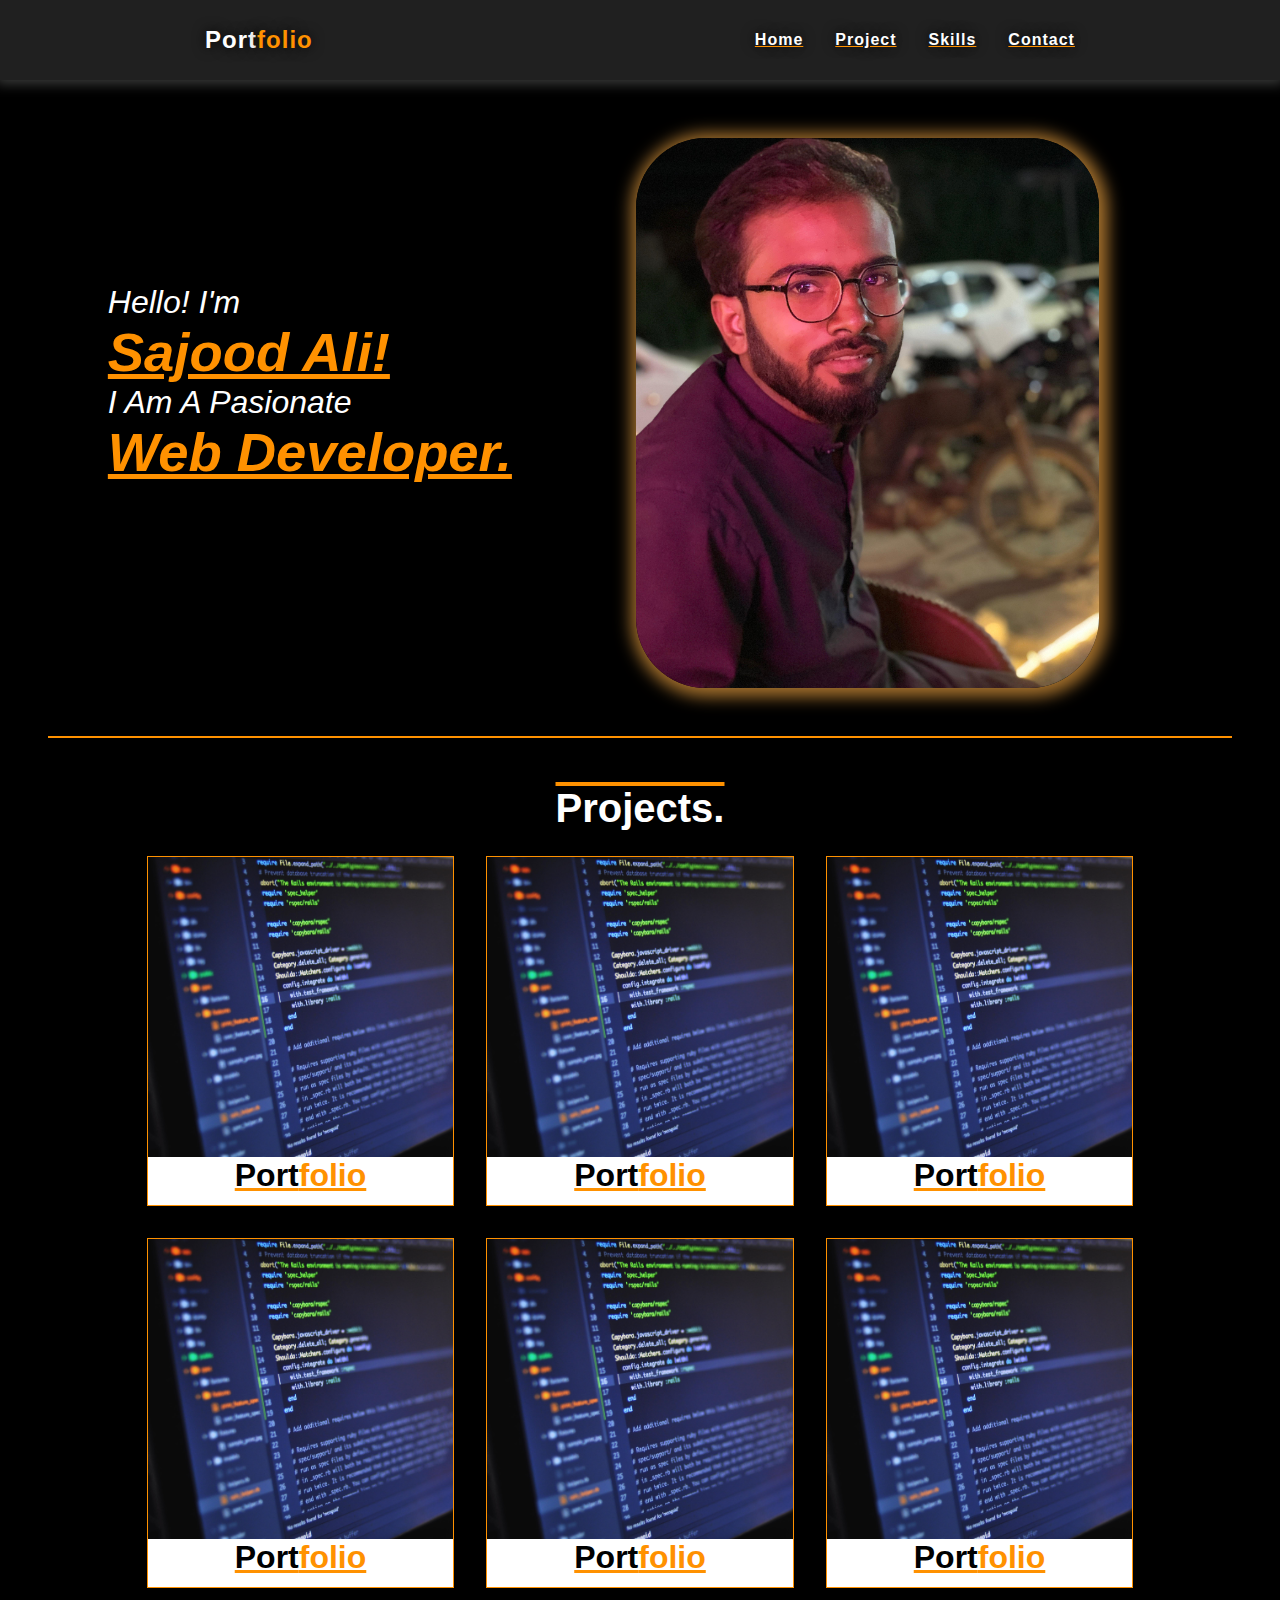
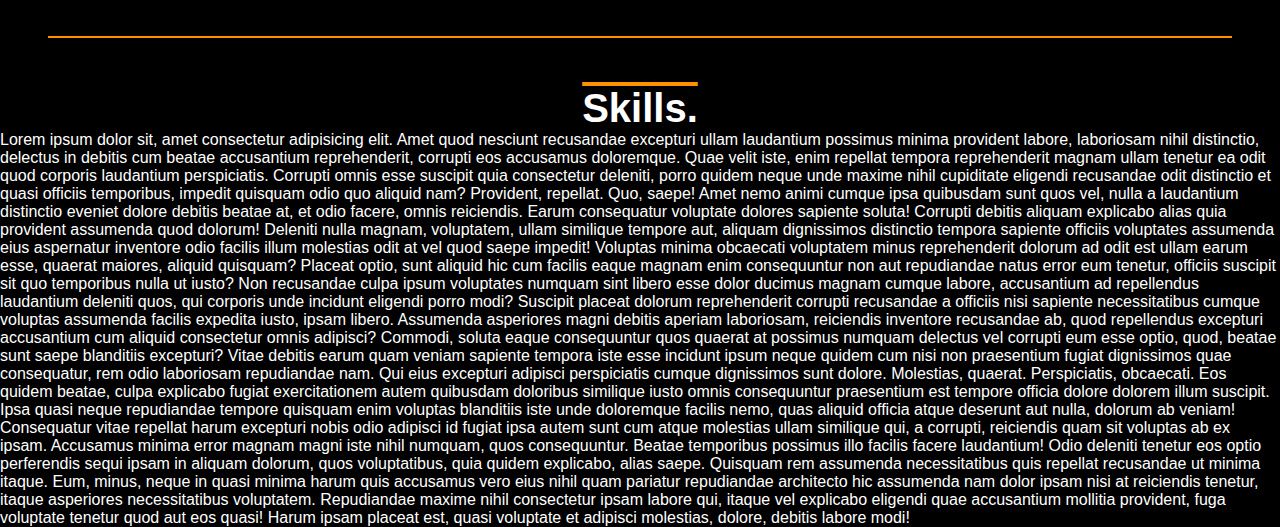
==== index.html @ 61f5cbaa "Visit" ====
<!DOCTYPE html>
<html lang="en">

<head>
    <meta charset="UTF-8">
    <meta http-equiv="X-UA-Compatible" content="IE=edge">
    <meta name="viewport" content="width=device-width, initial-scale=1.0">
    <title>Portfplio</title>
    <link rel="stylesheet" href="style.css">
</head>

<body>
    <!-- navigation bar -->
    <nav>
        <div class="top_bar">
            <div class="logo">
                <p>Port<span>folio</span></p>
            </div>
            <div class="option">
                <ul>
                    <a href="#">home</a>
                    <a href="#">project</a>
                    <a href="#">skills</a>
                    <a href="#">contact</a>
                </ul>
            </div>
        </div>
    </nav>
    <!-- main section -->
    <div class="main">
        <div class="right">

            <div class="hello">hello! i'm</div>
            <h1 id="web">sajood ali!</h1>
            <div class="hello">i am a pasionate</div>
            <h1 id="web">web developer.</h1>
        </div>
        <div class="left"></div>
    </div>
    <div class="line"></div>

    <!-- project section -->

    <h1 id="pro_head">projects.</h1>


    <div class="project">
        <div class="box">
            <div class="box-img" style="background-image: url('pro.jpg');"></div>
            <h1>port<span>folio</span></h1>
            <div class="add">
                <h1>port<span>folio</span></h1><br><br>
                <h3><a href="#">vist site.</a></h3>
            </div>
        </div>
        <div class="box">
            <div class="box-img" style="background-image: url('pro.jpg');"></div>
            <h1>port<span>folio</span></h1>
            <div class="add">
                <h1>port<span>folio</span></h1><br><br>
                <h3><a href="#">vist site.</a></h3>
            </div>
        </div>
        <div class="box">
            <div class="box-img" style="background-image: url('pro.jpg');"></div>
            <h1>port<span>folio</span></h1>
            <div class="add">
                <h1>port<span>folio</span></h1><br><br>
                <h3><a href="#">vist site.</a></h3>
            </div>
        </div>
        <div class="box">
            <div class="box-img" style="background-image: url('pro.jpg');"></div>
            <h1>port<span>folio</span></h1>
            <div class="add">
                <h1>port<span>folio</span></h1><br><br>
                <h3><a href="#">vist site.</a></h3>
            </div>
        </div>
        <div class="box">
            <div class="box-img" style="background-image: url('pro.jpg');"></div>
            <h1>port<span>folio</span></h1>
            <div class="add">
                <h1>port<span>folio</span></h1><br><br>
                <h3><a href="#">vist site.</a></h3>
            </div>
        </div>
        <div class="box">
            <div class="box-img" style="background-image: url('pro.jpg');"></div>
            <h1>port<span>folio</span></h1>
            <div class="add">
                <h1>port<span>folio</span></h1><br><br>
                <h3><a href="#">vist site.</a></h3>
            </div>
        </div>

    </div>
    <div class="line"></div>

    <!-- skills  section -->

    <h1 id="pro_head">skills.</h1>


    <p>Lorem ipsum dolor sit, amet consectetur adipisicing elit. Amet quod nesciunt recusandae excepturi ullam
        laudantium
        possimus minima provident labore, laboriosam nihil distinctio, delectus in debitis cum beatae accusantium
        reprehenderit, corrupti eos accusamus doloremque. Quae velit iste, enim repellat tempora reprehenderit magnam
        ullam
        tenetur ea odit quod corporis laudantium perspiciatis. Corrupti omnis esse suscipit quia consectetur deleniti,
        porro
        quidem neque unde maxime nihil cupiditate eligendi recusandae odit distinctio et quasi officiis temporibus,
        impedit
        quisquam odio quo aliquid nam? Provident, repellat. Quo, saepe! Amet nemo animi cumque ipsa quibusdam sunt quos
        vel,
        nulla a laudantium distinctio eveniet dolore debitis beatae at, et odio facere, omnis reiciendis. Earum
        consequatur
        voluptate dolores sapiente soluta! Corrupti debitis aliquam explicabo alias quia provident assumenda quod
        dolorum!
        Deleniti nulla magnam, voluptatem, ullam similique tempore aut, aliquam dignissimos distinctio tempora sapiente
        officiis voluptates assumenda eius aspernatur inventore odio facilis illum molestias odit at vel quod saepe
        impedit!
        Voluptas minima obcaecati voluptatem minus reprehenderit dolorum ad odit est ullam earum esse, quaerat maiores,
        aliquid quisquam? Placeat optio, sunt aliquid hic cum facilis eaque magnam enim consequuntur non aut repudiandae
        natus error eum tenetur, officiis suscipit sit quo temporibus nulla ut iusto? Non recusandae culpa ipsum
        voluptates
        numquam sint libero esse dolor ducimus magnam cumque labore, accusantium ad repellendus laudantium deleniti
        quos,
        qui corporis unde incidunt eligendi porro modi? Suscipit placeat dolorum reprehenderit corrupti recusandae a
        officiis nisi sapiente necessitatibus cumque voluptas assumenda facilis expedita iusto, ipsam libero. Assumenda
        asperiores magni debitis aperiam laboriosam, reiciendis inventore recusandae ab, quod repellendus excepturi
        accusantium cum aliquid consectetur omnis adipisci? Commodi, soluta eaque consequuntur quos quaerat at possimus
        numquam delectus vel corrupti eum esse optio, quod, beatae sunt saepe blanditiis excepturi? Vitae debitis earum
        quam
        veniam sapiente tempora iste esse incidunt ipsum neque quidem cum nisi non praesentium fugiat dignissimos quae
        consequatur, rem odio laboriosam repudiandae nam. Qui eius excepturi adipisci perspiciatis cumque dignissimos
        sunt
        dolore. Molestias, quaerat. Perspiciatis, obcaecati. Eos quidem beatae, culpa explicabo fugiat exercitationem
        autem
        quibusdam doloribus similique iusto omnis consequuntur praesentium est tempore officia dolore dolorem illum
        suscipit. Ipsa quasi neque repudiandae tempore quisquam enim voluptas blanditiis iste unde doloremque facilis
        nemo,
        quas aliquid officia atque deserunt aut nulla, dolorum ab veniam! Consequatur vitae repellat harum excepturi
        nobis
        odio adipisci id fugiat ipsa autem sunt cum atque molestias ullam similique qui, a corrupti, reiciendis quam sit
        voluptas ab ex ipsam. Accusamus minima error magnam magni iste nihil numquam, quos consequuntur. Beatae
        temporibus
        possimus illo facilis facere laudantium! Odio deleniti tenetur eos optio perferendis sequi ipsam in aliquam
        dolorum,
        quos voluptatibus, quia quidem explicabo, alias saepe. Quisquam rem assumenda necessitatibus quis repellat
        recusandae ut minima itaque. Eum, minus, neque in quasi minima harum quis accusamus vero eius nihil quam
        pariatur
        repudiandae architecto hic assumenda nam dolor ipsam nisi at reiciendis tenetur, itaque asperiores
        necessitatibus
        voluptatem. Repudiandae maxime nihil consectetur ipsam labore qui, itaque vel explicabo eligendi quae
        accusantium
        mollitia provident, fuga voluptate tenetur quod aut eos quasi! Harum ipsam placeat est, quasi voluptate et
        adipisci
        molestias, dolore, debitis labore modi!

    </p>
</body>

</html>
---- style.css ----
* {
    padding: 0;
    margin: 0;
    box-sizing: border-box;
    font-family: 'Segoe UI', Tahoma, Geneva, Verdana, sans-serif;

}

body {
    background-color: rgb(0, 0, 0);
    color: #ffffff;
}

.top_bar {
    height: 80px;
    width: 100%;
    background-color: #202020;
    color: #ffffff;
    display: flex;
    justify-content: space-around;
    align-items: center;
    text-shadow: 0px 0px 13px #000000;
    box-shadow: 0px 0px 12px 4px #3a3b3a;
}

.logo {
    font-size: 1.5rem;
    font-weight: 700;
    letter-spacing: 1px;
    cursor: pointer;
}

span {
    color: #ff9100;
}

.option ul {
    display: flex;
}

ul a {
    margin-left: 2rem;
    text-transform: capitalize;
    color: #ffffff;
    text-decoration: underline #ff9100;
    letter-spacing: 1px;

    font-weight: 600;

}

ul a:hover {
    color: #ff9100;
    transform: scale(.8);
    transition: .4s;
    text-decoration: overline #ffffff;
}

/* hero sectoin  */

.main {
    display: flex;
    justify-content: space-around;
    padding-right: 123px;
}

.main div {
    width: 40%;
}

.right {
    align-content: center;
    padding: 0px 0px 0px 50px;
    color: white;
    font-size: 1.7rem;
    font-style: italic;
    text-transform: capitalize;
}

.hello {
    display: inline;
    font-size: 2rem;
}

.right p:hover {
    cursor: pointer;
}

#web {
    color: #ff9100;
    text-decoration: underline;
}

#web:hover {
    cursor: pointer;
    transform: scale(.7);
    transition: .3s;
    text-decoration: overline #ff9100;
    color: #c9c9c9;
}

.left {
    margin-top: 5%;
    border-radius: 70PX;
    background-image: url(img.jpg.jpeg);
    background-size: cover;
    background-repeat: no-repeat;
    object-fit: cover;
    height: 550px;
    box-shadow: 2px 2px 16px 7px #ffae45a2;
    cursor: pointer;
}

.line {
    background-color: #ff9100;
    height: 2px;
    margin: 3rem;
    padding: 0px 15px;
}

/* project section  */

#pro_head {
    text-align: center;
    text-decoration: overline #ff9100;
    text-transform: capitalize;
    font-size: 2.5rem;

}

.project {
    display: flex;
    flex-wrap: wrap;
    justify-content: center;
    margin: 25px;
    gap: 2rem;
}

.box {
    height: 350px;
    width: 25%;
    color: #000000;
    background-color: #ffffff;
    border: 1px solid #ff9100;
    position: relative;
}

.box-img {
    height: 300px;
    width: 100%;
    background-size: cover;
    object-fit: cover;
    background-repeat: no-repeat;
}

.box h1 {
    text-transform: capitalize;
    text-align: center;
    text-decoration: underline #ff9100;
}

.add {
    height: 200px;
    width: 100%;
    color: #fff;
    background-color: rgba(82, 82, 82, 0.7);
    position: absolute;
    left: 0px;
    bottom: -80px;
    opacity: 0;
    transition: .4s;
}

.box:hover .add {
    bottom: 0px;
    opacity: 1;
    cursor: pointer;
}

.add a {
    text-align: center;
    text-decoration: underline;
    color: #ff9100ff;
    text-transform: capitalize;
    padding-left: 6.5rem;
}

.add h1 {
    text-transform: capitalize;
    text-align: center;
    text-decoration: overline #ff9100;
}
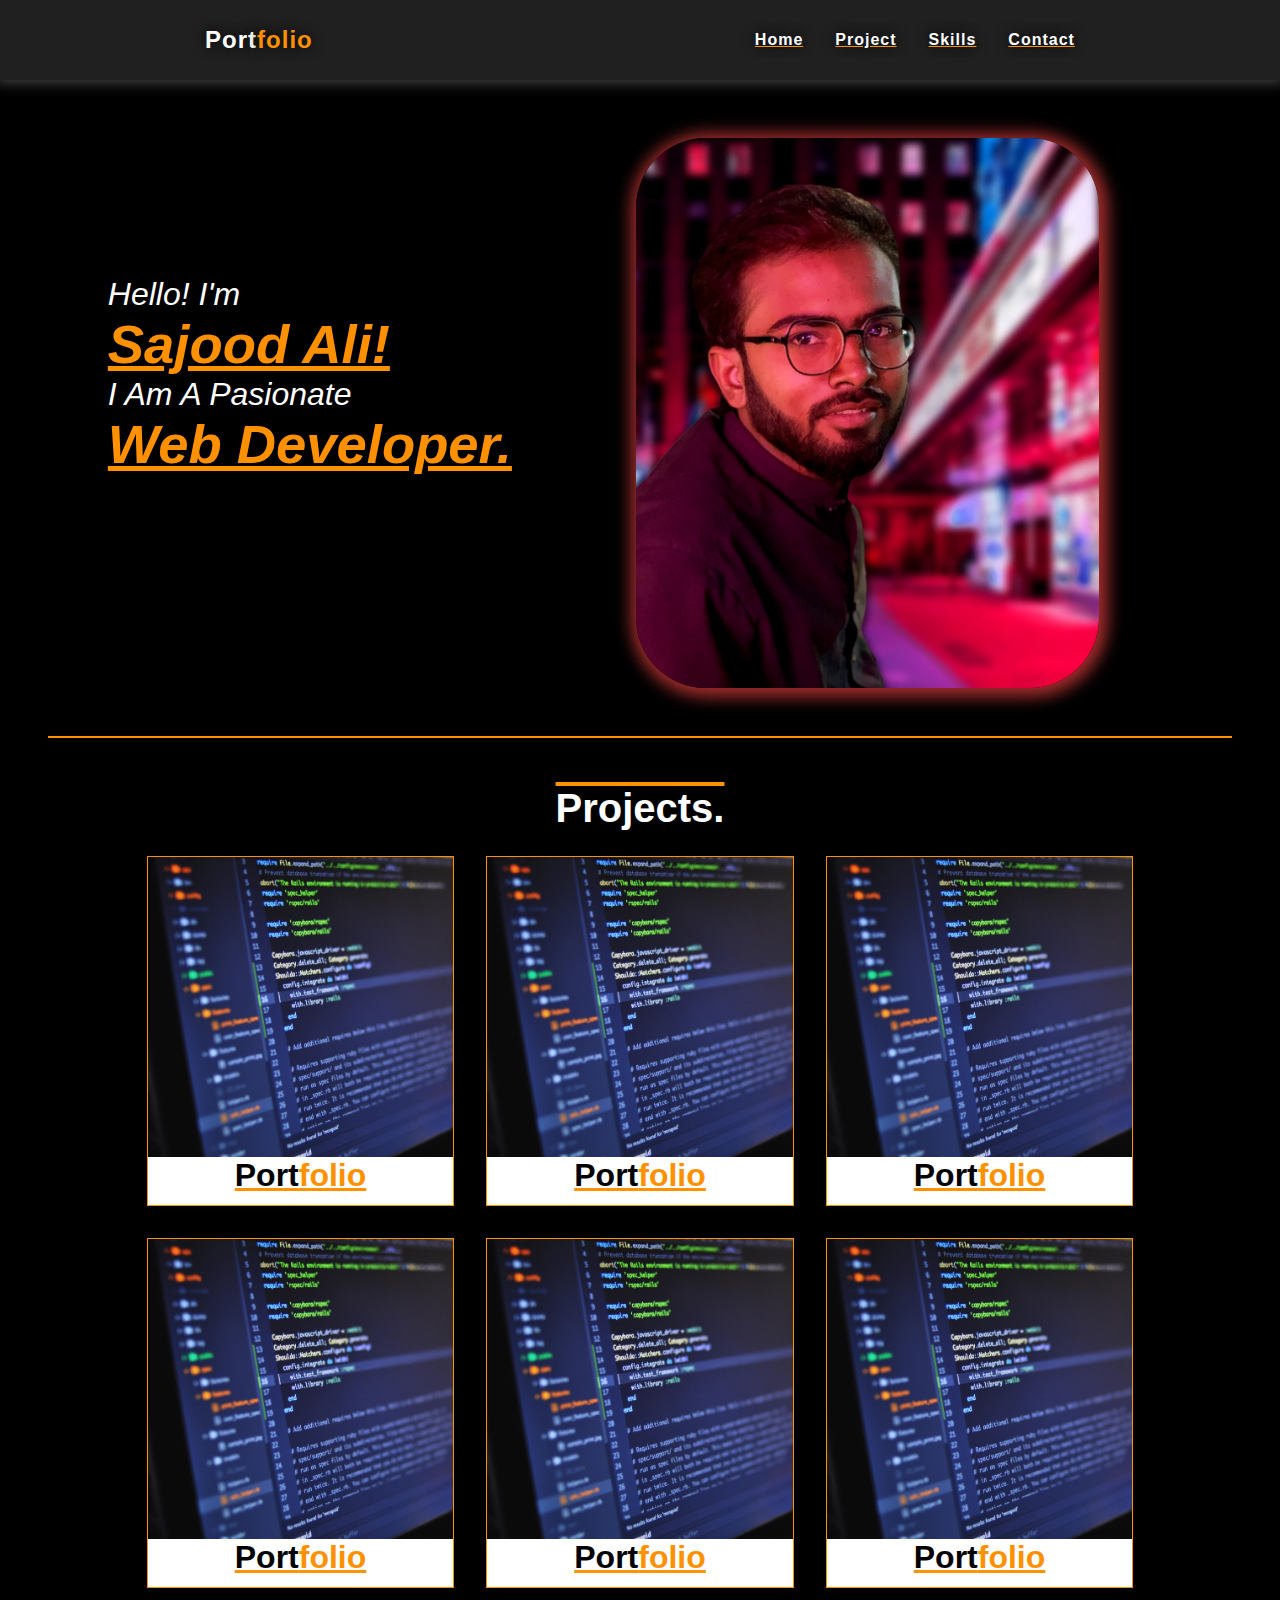
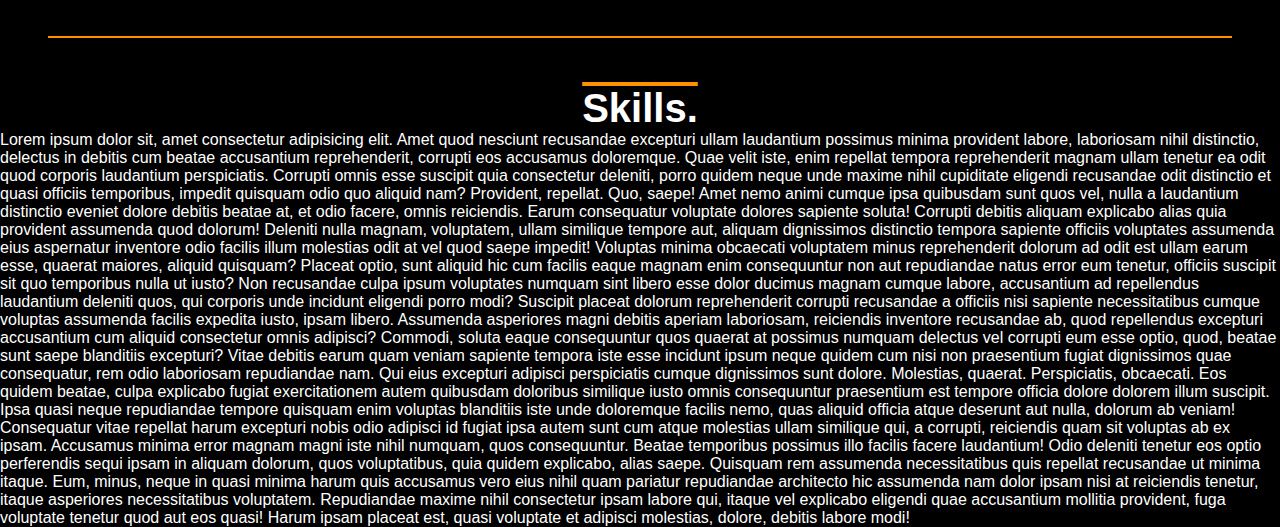
==== commit eb4ed8f9: "second commit" ====
--- a/index.html
+++ b/index.html
@@ -7,6 +7,9 @@
     <meta name="viewport" content="width=device-width, initial-scale=1.0">
     <title>Portfplio</title>
     <link rel="stylesheet" href="style.css">
+    <link rel="stylesheet" href="https://cdnjs.cloudflare.com/ajax/libs/font-awesome/6.5.2/css/all.min.css"
+        integrity="sha512-SnH5WK+bZxgPHs44uWIX+LLJAJ9/2PkPKZ5QiAj6Ta86w+fsb2TkcmfRyVX3pBnMFcV7oQPJkl9QevSCWr3W6A=="
+        crossorigin="anonymous" referrerpolicy="no-referrer" />
 </head>
 
 <body>
@@ -34,6 +37,11 @@
             <h1 id="web">sajood ali!</h1>
             <div class="hello">i am a pasionate</div>
             <h1 id="web">web developer.</h1>
+            <div class="icon">
+                <p><i class="fa-brands fa-square-github"></i></p>
+                <p><i class="fa-brands fa-square-facebook"></i></p>
+                <p><i class="fa-brands fa-linkedin"></i></p>
+            </div>
         </div>
         <div class="left"></div>
     </div>
--- a/style.css
+++ b/style.css
@@ -76,6 +76,21 @@
     font-style: italic;
     text-transform: capitalize;
 }
+.icon{
+    display: flex;
+    justify-content: center;
+    gap: 1.7rem;
+    margin-top: 1rem;
+}
+.icon i{
+    color: #fff;
+    text-decoration: underline #ff9100;
+    }
+.icon i:hover{
+    transition: .3s;
+    transform: scale(1.2);
+    text-decoration: overline #ff9100;
+}
 
 .hello {
     display: inline;
@@ -102,12 +117,12 @@
 .left {
     margin-top: 5%;
     border-radius: 70PX;
-    background-image: url(img.jpg.jpeg);
+    background-image: url(sajood2.jpg);
     background-size: cover;
     background-repeat: no-repeat;
     object-fit: cover;
     height: 550px;
-    box-shadow: 2px 2px 16px 7px #ffae45a2;
+    box-shadow: 2px 2px 16px 7px #ff4545a2;
     cursor: pointer;
 }
 
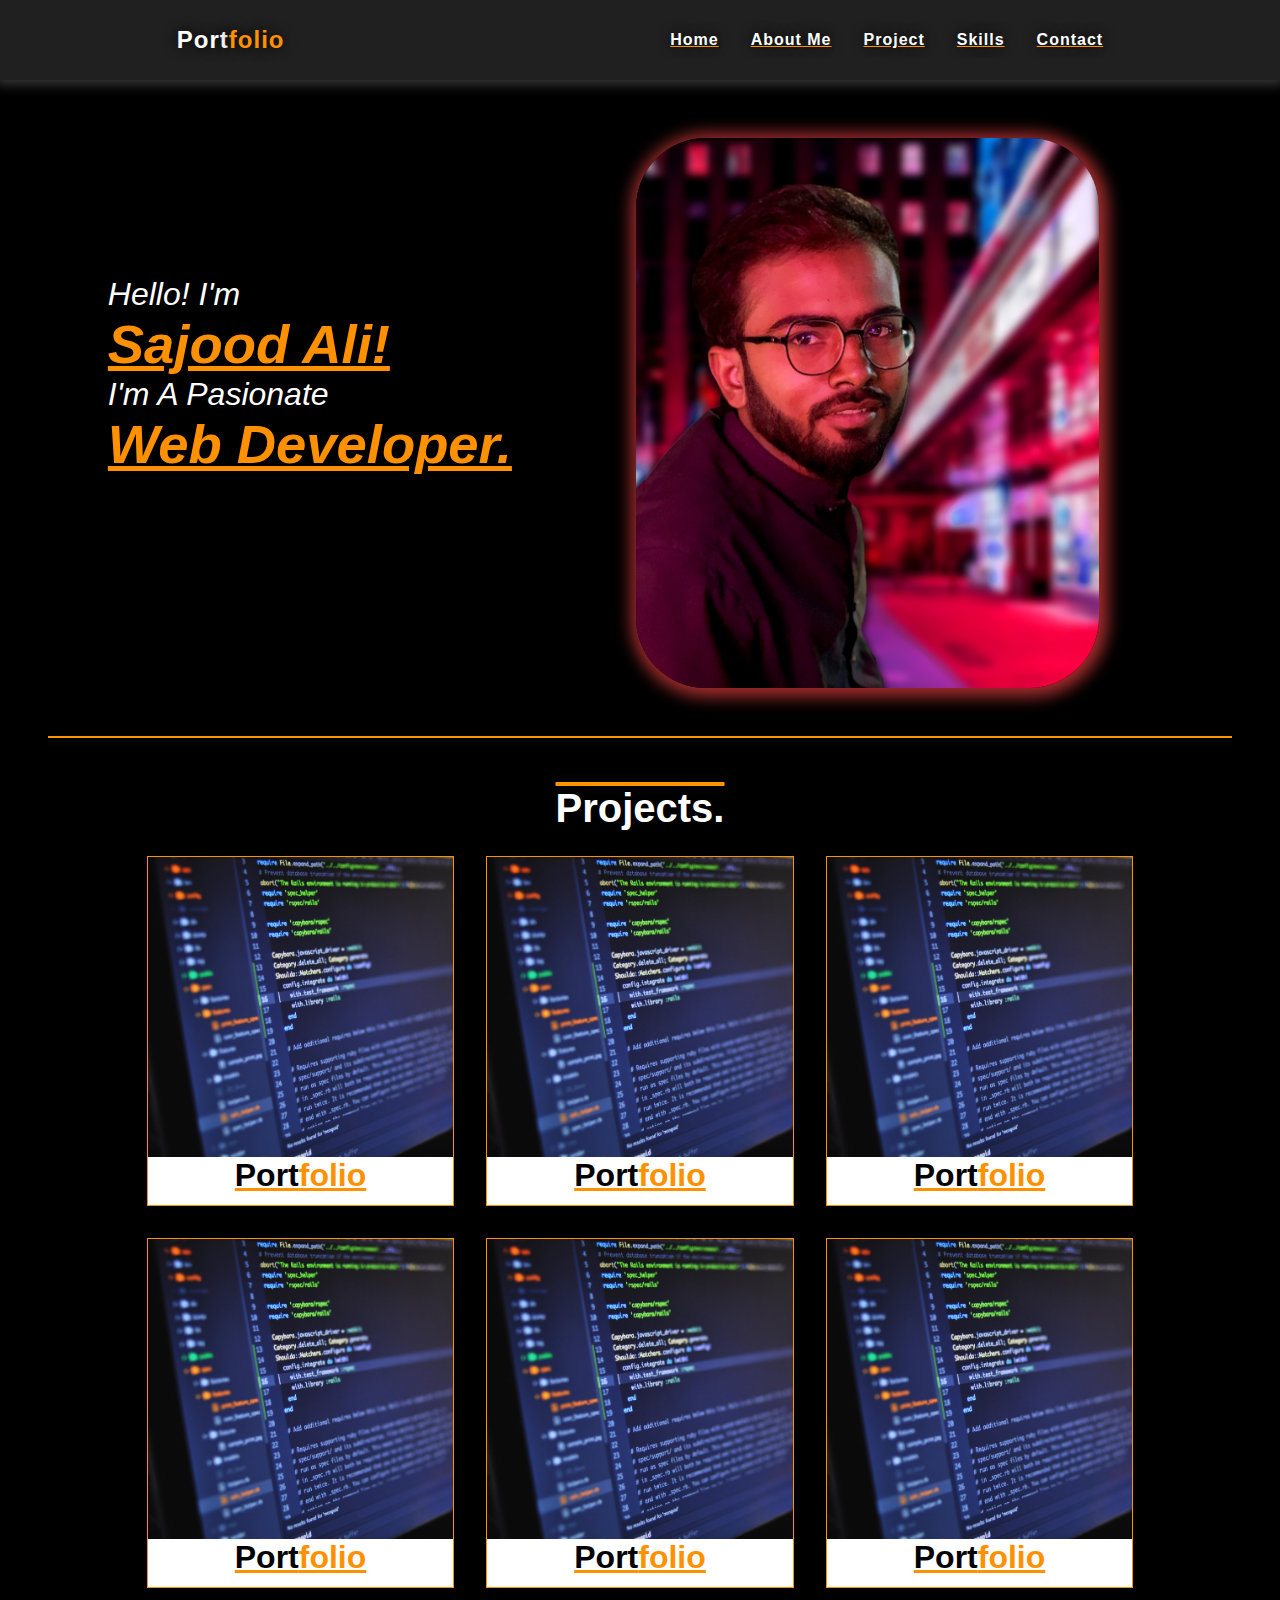
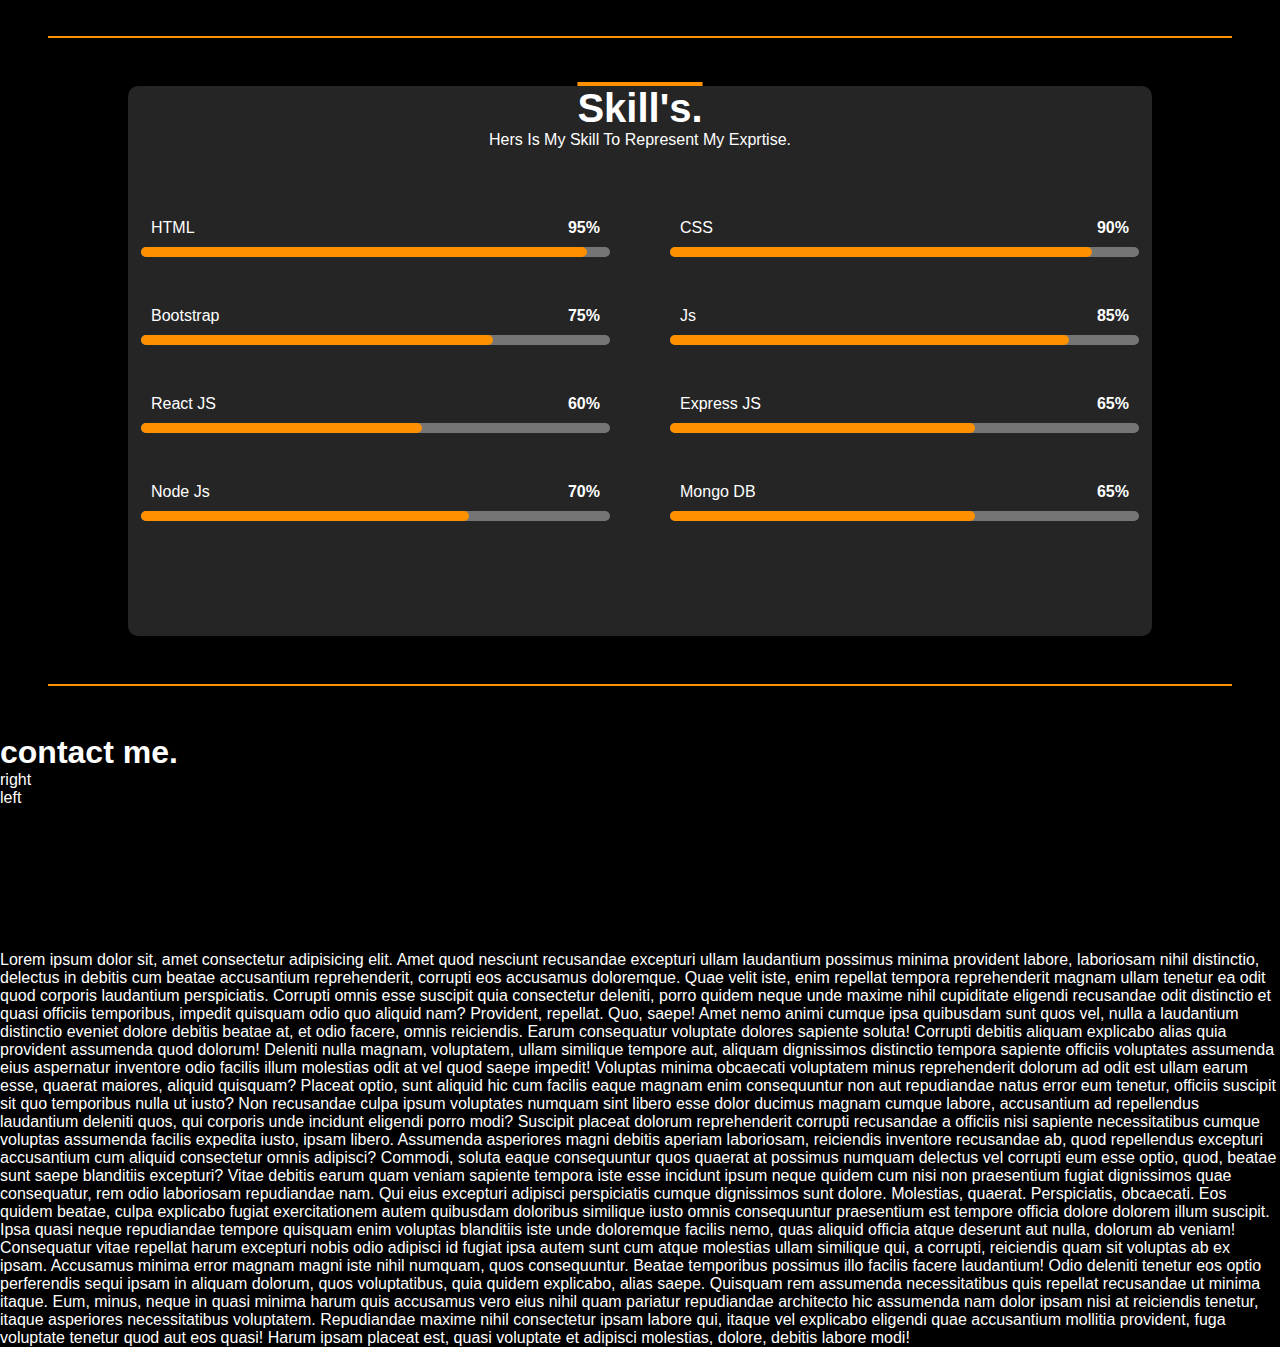
==== commit 2145c11c: "third commit" ====
--- a/index.html
+++ b/index.html
@@ -1,49 +1,52 @@
 <!DOCTYPE html>
 <html lang="en">
-
-<head>
-    <meta charset="UTF-8">
-    <meta http-equiv="X-UA-Compatible" content="IE=edge">
-    <meta name="viewport" content="width=device-width, initial-scale=1.0">
-    <title>Portfplio</title>
-    <link rel="stylesheet" href="style.css">
-    <link rel="stylesheet" href="https://cdnjs.cloudflare.com/ajax/libs/font-awesome/6.5.2/css/all.min.css"
-        integrity="sha512-SnH5WK+bZxgPHs44uWIX+LLJAJ9/2PkPKZ5QiAj6Ta86w+fsb2TkcmfRyVX3pBnMFcV7oQPJkl9QevSCWr3W6A=="
-        crossorigin="anonymous" referrerpolicy="no-referrer" />
-</head>
-
-<body>
+  <head>
+    <meta charset="UTF-8" />
+    <meta http-equiv="X-UA-Compatible" content="IE=edge" />
+    <meta name="viewport" content="width=device-width, initial-scale=1.0" />
+    <title>Curriculum-vitae</title>
+    <link rel="stylesheet" href="style.css" />
+    <link
+      rel="stylesheet"
+      href="https://cdnjs.cloudflare.com/ajax/libs/font-awesome/6.5.2/css/all.min.css"
+      integrity="sha512-SnH5WK+bZxgPHs44uWIX+LLJAJ9/2PkPKZ5QiAj6Ta86w+fsb2TkcmfRyVX3pBnMFcV7oQPJkl9QevSCWr3W6A=="
+      crossorigin="anonymous"
+      referrerpolicy="no-referrer"
+    />
+  </head>
+
+  <body>
     <!-- navigation bar -->
     <nav>
-        <div class="top_bar">
-            <div class="logo">
-                <p>Port<span>folio</span></p>
-            </div>
-            <div class="option">
-                <ul>
-                    <a href="#">home</a>
-                    <a href="#">project</a>
-                    <a href="#">skills</a>
-                    <a href="#">contact</a>
-                </ul>
-            </div>
-        </div>
+      <div class="top_bar">
+        <div class="logo">
+          <p>Port<span>folio</span></p>
+        </div>
+        <div class="option">
+          <ul>
+            <a href="#">home</a>
+            <a href="#">about me</a>
+            <a href="#">project</a>
+            <a href="#">skills</a>
+            <a href="#">contact</a>
+          </ul>
+        </div>
+      </div>
     </nav>
     <!-- main section -->
     <div class="main">
-        <div class="right">
-
-            <div class="hello">hello! i'm</div>
-            <h1 id="web">sajood ali!</h1>
-            <div class="hello">i am a pasionate</div>
-            <h1 id="web">web developer.</h1>
-            <div class="icon">
-                <p><i class="fa-brands fa-square-github"></i></p>
-                <p><i class="fa-brands fa-square-facebook"></i></p>
-                <p><i class="fa-brands fa-linkedin"></i></p>
-            </div>
-        </div>
-        <div class="left"></div>
+      <div class="right">
+        <div class="hello">hello! i'm</div>
+        <h1 id="web">sajood ali!</h1>
+        <div class="hello">i'm a pasionate</div>
+        <h1 id="web">web developer.</h1>
+        <div class="icon">
+          <p><i class="fa-brands fa-square-github"></i></p>
+          <p><i class="fa-brands fa-square-facebook"></i></p>
+          <p><i class="fa-brands fa-linkedin"></i></p>
+        </div>
+      </div>
+      <div class="left"></div>
     </div>
     <div class="line"></div>
 
@@ -51,122 +54,219 @@
 
     <h1 id="pro_head">projects.</h1>
 
-
     <div class="project">
-        <div class="box">
-            <div class="box-img" style="background-image: url('pro.jpg');"></div>
-            <h1>port<span>folio</span></h1>
-            <div class="add">
-                <h1>port<span>folio</span></h1><br><br>
-                <h3><a href="#">vist site.</a></h3>
-            </div>
-        </div>
-        <div class="box">
-            <div class="box-img" style="background-image: url('pro.jpg');"></div>
-            <h1>port<span>folio</span></h1>
-            <div class="add">
-                <h1>port<span>folio</span></h1><br><br>
-                <h3><a href="#">vist site.</a></h3>
-            </div>
-        </div>
-        <div class="box">
-            <div class="box-img" style="background-image: url('pro.jpg');"></div>
-            <h1>port<span>folio</span></h1>
-            <div class="add">
-                <h1>port<span>folio</span></h1><br><br>
-                <h3><a href="#">vist site.</a></h3>
-            </div>
-        </div>
-        <div class="box">
-            <div class="box-img" style="background-image: url('pro.jpg');"></div>
-            <h1>port<span>folio</span></h1>
-            <div class="add">
-                <h1>port<span>folio</span></h1><br><br>
-                <h3><a href="#">vist site.</a></h3>
-            </div>
-        </div>
-        <div class="box">
-            <div class="box-img" style="background-image: url('pro.jpg');"></div>
-            <h1>port<span>folio</span></h1>
-            <div class="add">
-                <h1>port<span>folio</span></h1><br><br>
-                <h3><a href="#">vist site.</a></h3>
-            </div>
-        </div>
-        <div class="box">
-            <div class="box-img" style="background-image: url('pro.jpg');"></div>
-            <h1>port<span>folio</span></h1>
-            <div class="add">
-                <h1>port<span>folio</span></h1><br><br>
-                <h3><a href="#">vist site.</a></h3>
-            </div>
-        </div>
-
+      <div class="box">
+        <div class="box-img" style="background-image: url('pro.jpg')"></div>
+        <h1>port<span>folio</span></h1>
+        <div class="add">
+          <h1>port<span>folio</span></h1>
+          <br /><br />
+          <h3><a href="#">vist site.</a></h3>
+        </div>
+      </div>
+      <div class="box">
+        <div class="box-img" style="background-image: url('pro.jpg')"></div>
+        <h1>port<span>folio</span></h1>
+        <div class="add">
+          <h1>port<span>folio</span></h1>
+          <br /><br />
+          <h3><a href="#">vist site.</a></h3>
+        </div>
+      </div>
+      <div class="box">
+        <div class="box-img" style="background-image: url('pro.jpg')"></div>
+        <h1>port<span>folio</span></h1>
+        <div class="add">
+          <h1>port<span>folio</span></h1>
+          <br /><br />
+          <h3><a href="#">vist site.</a></h3>
+        </div>
+      </div>
+      <div class="box">
+        <div class="box-img" style="background-image: url('pro.jpg')"></div>
+        <h1>port<span>folio</span></h1>
+        <div class="add">
+          <h1>port<span>folio</span></h1>
+          <br /><br />
+          <h3><a href="#">vist site.</a></h3>
+        </div>
+      </div>
+      <div class="box">
+        <div class="box-img" style="background-image: url('pro.jpg')"></div>
+        <h1>port<span>folio</span></h1>
+        <div class="add">
+          <h1>port<span>folio</span></h1>
+          <br /><br />
+          <h3><a href="#">vist site.</a></h3>
+        </div>
+      </div>
+      <div class="box">
+        <div class="box-img" style="background-image: url('pro.jpg')"></div>
+        <h1>port<span>folio</span></h1>
+        <div class="add">
+          <h1>port<span>folio</span></h1>
+          <br /><br />
+          <h3><a href="#">vist site.</a></h3>
+        </div>
+      </div>
     </div>
     <div class="line"></div>
 
     <!-- skills  section -->
 
-    <h1 id="pro_head">skills.</h1>
-
-
-    <p>Lorem ipsum dolor sit, amet consectetur adipisicing elit. Amet quod nesciunt recusandae excepturi ullam
-        laudantium
-        possimus minima provident labore, laboriosam nihil distinctio, delectus in debitis cum beatae accusantium
-        reprehenderit, corrupti eos accusamus doloremque. Quae velit iste, enim repellat tempora reprehenderit magnam
-        ullam
-        tenetur ea odit quod corporis laudantium perspiciatis. Corrupti omnis esse suscipit quia consectetur deleniti,
-        porro
-        quidem neque unde maxime nihil cupiditate eligendi recusandae odit distinctio et quasi officiis temporibus,
-        impedit
-        quisquam odio quo aliquid nam? Provident, repellat. Quo, saepe! Amet nemo animi cumque ipsa quibusdam sunt quos
-        vel,
-        nulla a laudantium distinctio eveniet dolore debitis beatae at, et odio facere, omnis reiciendis. Earum
-        consequatur
-        voluptate dolores sapiente soluta! Corrupti debitis aliquam explicabo alias quia provident assumenda quod
-        dolorum!
-        Deleniti nulla magnam, voluptatem, ullam similique tempore aut, aliquam dignissimos distinctio tempora sapiente
-        officiis voluptates assumenda eius aspernatur inventore odio facilis illum molestias odit at vel quod saepe
-        impedit!
-        Voluptas minima obcaecati voluptatem minus reprehenderit dolorum ad odit est ullam earum esse, quaerat maiores,
-        aliquid quisquam? Placeat optio, sunt aliquid hic cum facilis eaque magnam enim consequuntur non aut repudiandae
-        natus error eum tenetur, officiis suscipit sit quo temporibus nulla ut iusto? Non recusandae culpa ipsum
-        voluptates
-        numquam sint libero esse dolor ducimus magnam cumque labore, accusantium ad repellendus laudantium deleniti
-        quos,
-        qui corporis unde incidunt eligendi porro modi? Suscipit placeat dolorum reprehenderit corrupti recusandae a
-        officiis nisi sapiente necessitatibus cumque voluptas assumenda facilis expedita iusto, ipsam libero. Assumenda
-        asperiores magni debitis aperiam laboriosam, reiciendis inventore recusandae ab, quod repellendus excepturi
-        accusantium cum aliquid consectetur omnis adipisci? Commodi, soluta eaque consequuntur quos quaerat at possimus
-        numquam delectus vel corrupti eum esse optio, quod, beatae sunt saepe blanditiis excepturi? Vitae debitis earum
-        quam
-        veniam sapiente tempora iste esse incidunt ipsum neque quidem cum nisi non praesentium fugiat dignissimos quae
-        consequatur, rem odio laboriosam repudiandae nam. Qui eius excepturi adipisci perspiciatis cumque dignissimos
-        sunt
-        dolore. Molestias, quaerat. Perspiciatis, obcaecati. Eos quidem beatae, culpa explicabo fugiat exercitationem
-        autem
-        quibusdam doloribus similique iusto omnis consequuntur praesentium est tempore officia dolore dolorem illum
-        suscipit. Ipsa quasi neque repudiandae tempore quisquam enim voluptas blanditiis iste unde doloremque facilis
-        nemo,
-        quas aliquid officia atque deserunt aut nulla, dolorum ab veniam! Consequatur vitae repellat harum excepturi
-        nobis
-        odio adipisci id fugiat ipsa autem sunt cum atque molestias ullam similique qui, a corrupti, reiciendis quam sit
-        voluptas ab ex ipsam. Accusamus minima error magnam magni iste nihil numquam, quos consequuntur. Beatae
-        temporibus
-        possimus illo facilis facere laudantium! Odio deleniti tenetur eos optio perferendis sequi ipsam in aliquam
-        dolorum,
-        quos voluptatibus, quia quidem explicabo, alias saepe. Quisquam rem assumenda necessitatibus quis repellat
-        recusandae ut minima itaque. Eum, minus, neque in quasi minima harum quis accusamus vero eius nihil quam
-        pariatur
-        repudiandae architecto hic assumenda nam dolor ipsam nisi at reiciendis tenetur, itaque asperiores
-        necessitatibus
-        voluptatem. Repudiandae maxime nihil consectetur ipsam labore qui, itaque vel explicabo eligendi quae
-        accusantium
-        mollitia provident, fuga voluptate tenetur quod aut eos quasi! Harum ipsam placeat est, quasi voluptate et
-        adipisci
-        molestias, dolore, debitis labore modi!
-
+    <section id="centerdiv">
+      <div id="skil-section">
+        <div class="header skill-head">
+          <h1>skill's.</h1>
+          <p>hers is my skill to represent my exprtise.</p>
+        </div>
+        <div class="skil-main">
+          <div class="skill-bar">
+            <div class="info">
+              <p>HTML</p>
+              <p class="percent">95%</p>
+            </div>
+            <div class="bar">
+              <span class="html"></span>
+            </div>
+          </div>
+          <div class="skill-bar">
+            <div class="info">
+              <p>CSS</p>
+              <p class="percent">90%</p>
+            </div>
+            <div class="bar">
+              <span class="css"></span>
+            </div>
+          </div>
+          <div class="skill-bar">
+            <div class="info">
+              <p>bootstrap</p>
+              <p class="percent">75%</p>
+            </div>
+            <div class="bar">
+              <span class="bootstrap"></span>
+            </div>
+          </div>
+          <div class="skill-bar">
+            <div class="info">
+              <p>js</p>
+              <p class="percent">85%</p>
+            </div>
+            <div class="bar">
+              <span class="js"></span>
+            </div>
+          </div>
+          <div class="skill-bar">
+            <div class="info">
+              <p>react JS</p>
+              <p class="percent">60%</p>
+            </div>
+            <div class="bar">
+              <span class="reactjs"></span>
+            </div>
+          </div>
+          <div class="skill-bar">
+            <div class="info">
+              <p>express JS</p>
+              <p class="percent">65%</p>
+            </div>
+            <div class="bar">
+              <span class="expressjs"></span>
+            </div>
+          </div>
+          <div class="skill-bar">
+            <div class="info">
+              <p>node js</p>
+              <p class="percent">70%</p>
+            </div>
+            <div class="bar">
+              <span class="nodejs"></span>
+            </div>
+          </div>
+          <div class="skill-bar">
+            <div class="info">
+              <p>mongo DB</p>
+              <p class="percent">65%</p>
+            </div>
+            <div class="bar">
+              <span class="mongodb"></span>
+            </div>
+          </div>
+        </div>
+      </div>
+    </section>
+    <div class="line"></div>
+
+    <!-- contact section  -->
+
+    <section>
+      <div class="contact-main">
+        <div class="contact-heaing">
+          <h1>contact me.</h1>
+        </div>
+        <div class="flex-d">
+          <div class="contact-right">right</div>
+          <div class="contact-left">left</div>
+        </div>
+      </div>
+    </section>
+    <br /><br /><br /><br /><br /><br /><br /><br />
+
+    <p>
+      Lorem ipsum dolor sit, amet consectetur adipisicing elit. Amet quod
+      nesciunt recusandae excepturi ullam laudantium possimus minima provident
+      labore, laboriosam nihil distinctio, delectus in debitis cum beatae
+      accusantium reprehenderit, corrupti eos accusamus doloremque. Quae velit
+      iste, enim repellat tempora reprehenderit magnam ullam tenetur ea odit
+      quod corporis laudantium perspiciatis. Corrupti omnis esse suscipit quia
+      consectetur deleniti, porro quidem neque unde maxime nihil cupiditate
+      eligendi recusandae odit distinctio et quasi officiis temporibus, impedit
+      quisquam odio quo aliquid nam? Provident, repellat. Quo, saepe! Amet nemo
+      animi cumque ipsa quibusdam sunt quos vel, nulla a laudantium distinctio
+      eveniet dolore debitis beatae at, et odio facere, omnis reiciendis. Earum
+      consequatur voluptate dolores sapiente soluta! Corrupti debitis aliquam
+      explicabo alias quia provident assumenda quod dolorum! Deleniti nulla
+      magnam, voluptatem, ullam similique tempore aut, aliquam dignissimos
+      distinctio tempora sapiente officiis voluptates assumenda eius aspernatur
+      inventore odio facilis illum molestias odit at vel quod saepe impedit!
+      Voluptas minima obcaecati voluptatem minus reprehenderit dolorum ad odit
+      est ullam earum esse, quaerat maiores, aliquid quisquam? Placeat optio,
+      sunt aliquid hic cum facilis eaque magnam enim consequuntur non aut
+      repudiandae natus error eum tenetur, officiis suscipit sit quo temporibus
+      nulla ut iusto? Non recusandae culpa ipsum voluptates numquam sint libero
+      esse dolor ducimus magnam cumque labore, accusantium ad repellendus
+      laudantium deleniti quos, qui corporis unde incidunt eligendi porro modi?
+      Suscipit placeat dolorum reprehenderit corrupti recusandae a officiis nisi
+      sapiente necessitatibus cumque voluptas assumenda facilis expedita iusto,
+      ipsam libero. Assumenda asperiores magni debitis aperiam laboriosam,
+      reiciendis inventore recusandae ab, quod repellendus excepturi accusantium
+      cum aliquid consectetur omnis adipisci? Commodi, soluta eaque consequuntur
+      quos quaerat at possimus numquam delectus vel corrupti eum esse optio,
+      quod, beatae sunt saepe blanditiis excepturi? Vitae debitis earum quam
+      veniam sapiente tempora iste esse incidunt ipsum neque quidem cum nisi non
+      praesentium fugiat dignissimos quae consequatur, rem odio laboriosam
+      repudiandae nam. Qui eius excepturi adipisci perspiciatis cumque
+      dignissimos sunt dolore. Molestias, quaerat. Perspiciatis, obcaecati. Eos
+      quidem beatae, culpa explicabo fugiat exercitationem autem quibusdam
+      doloribus similique iusto omnis consequuntur praesentium est tempore
+      officia dolore dolorem illum suscipit. Ipsa quasi neque repudiandae
+      tempore quisquam enim voluptas blanditiis iste unde doloremque facilis
+      nemo, quas aliquid officia atque deserunt aut nulla, dolorum ab veniam!
+      Consequatur vitae repellat harum excepturi nobis odio adipisci id fugiat
+      ipsa autem sunt cum atque molestias ullam similique qui, a corrupti,
+      reiciendis quam sit voluptas ab ex ipsam. Accusamus minima error magnam
+      magni iste nihil numquam, quos consequuntur. Beatae temporibus possimus
+      illo facilis facere laudantium! Odio deleniti tenetur eos optio
+      perferendis sequi ipsam in aliquam dolorum, quos voluptatibus, quia quidem
+      explicabo, alias saepe. Quisquam rem assumenda necessitatibus quis
+      repellat recusandae ut minima itaque. Eum, minus, neque in quasi minima
+      harum quis accusamus vero eius nihil quam pariatur repudiandae architecto
+      hic assumenda nam dolor ipsam nisi at reiciendis tenetur, itaque
+      asperiores necessitatibus voluptatem. Repudiandae maxime nihil consectetur
+      ipsam labore qui, itaque vel explicabo eligendi quae accusantium mollitia
+      provident, fuga voluptate tenetur quod aut eos quasi! Harum ipsam placeat
+      est, quasi voluptate et adipisci molestias, dolore, debitis labore modi!
     </p>
-</body>
-
-</html>+  </body>
+</html>
--- a/style.css
+++ b/style.css
@@ -1,207 +1,418 @@
 * {
-    padding: 0;
-    margin: 0;
-    box-sizing: border-box;
-    font-family: 'Segoe UI', Tahoma, Geneva, Verdana, sans-serif;
-
+  padding: 0;
+  margin: 0;
+  box-sizing: border-box;
+  font-family: "Segoe UI", Tahoma, Geneva, Verdana, sans-serif;
 }
 
 body {
-    background-color: rgb(0, 0, 0);
-    color: #ffffff;
+  background-color: rgb(0, 0, 0);
+  color: #ffffff;
+}
+
+::-webkit-scrollbar {
+  width: 8px;
+}
+
+::-webkit-scrollbar-thumb {
+  border-radius: 10px;
+  background-color: #ff9100;
 }
 
 .top_bar {
-    height: 80px;
-    width: 100%;
-    background-color: #202020;
-    color: #ffffff;
-    display: flex;
-    justify-content: space-around;
-    align-items: center;
-    text-shadow: 0px 0px 13px #000000;
-    box-shadow: 0px 0px 12px 4px #3a3b3a;
+  height: 80px;
+  width: 100%;
+  background-color: #202020;
+  color: #ffffff;
+  display: flex;
+  justify-content: space-around;
+  align-items: center;
+  text-shadow: 0px 0px 13px #000000;
+  box-shadow: 0px 0px 12px 4px #3a3b3a;
 }
 
 .logo {
-    font-size: 1.5rem;
-    font-weight: 700;
-    letter-spacing: 1px;
-    cursor: pointer;
+  font-size: 1.5rem;
+  font-weight: 700;
+  letter-spacing: 1px;
+  cursor: pointer;
 }
 
 span {
-    color: #ff9100;
+  color: #ff9100;
 }
 
 .option ul {
-    display: flex;
+  display: flex;
 }
 
 ul a {
-    margin-left: 2rem;
-    text-transform: capitalize;
-    color: #ffffff;
-    text-decoration: underline #ff9100;
-    letter-spacing: 1px;
-
-    font-weight: 600;
-
+  margin-left: 2rem;
+  text-transform: capitalize;
+  color: #ffffff;
+  text-decoration: underline #ff9100;
+  letter-spacing: 1px;
+
+  font-weight: 600;
 }
 
 ul a:hover {
-    color: #ff9100;
-    transform: scale(.8);
-    transition: .4s;
-    text-decoration: overline #ffffff;
+  color: #ff9100;
+  transform: scale(0.8);
+  transition: 0.4s;
+  text-decoration: overline #ffffff;
 }
 
 /* hero sectoin  */
 
 .main {
-    display: flex;
-    justify-content: space-around;
-    padding-right: 123px;
+  display: flex;
+  justify-content: space-around;
+  padding-right: 123px;
 }
 
 .main div {
-    width: 40%;
+  width: 40%;
 }
 
 .right {
-    align-content: center;
-    padding: 0px 0px 0px 50px;
-    color: white;
-    font-size: 1.7rem;
-    font-style: italic;
-    text-transform: capitalize;
-}
-.icon{
-    display: flex;
-    justify-content: center;
-    gap: 1.7rem;
-    margin-top: 1rem;
-}
-.icon i{
-    color: #fff;
-    text-decoration: underline #ff9100;
-    }
-.icon i:hover{
-    transition: .3s;
-    transform: scale(1.2);
-    text-decoration: overline #ff9100;
+  align-content: center;
+  padding: 0px 0px 0px 50px;
+  color: white;
+  font-size: 1.7rem;
+  font-style: italic;
+  text-transform: capitalize;
+}
+
+.icon {
+  display: flex;
+  justify-content: center;
+  gap: 1.7rem;
+  margin-top: 1rem;
+}
+
+.icon i {
+  color: #fff;
+  text-decoration: underline #ff9100;
+}
+
+.icon i:hover {
+  transition: 0.3s;
+  transform: scale(1.2);
+  text-decoration: overline #ff9100;
 }
 
 .hello {
-    display: inline;
-    font-size: 2rem;
+  display: inline;
+  font-size: 2rem;
 }
 
 .right p:hover {
-    cursor: pointer;
+  cursor: pointer;
 }
 
 #web {
-    color: #ff9100;
-    text-decoration: underline;
+  color: #ff9100;
+  text-decoration: underline;
 }
 
 #web:hover {
-    cursor: pointer;
-    transform: scale(.7);
-    transition: .3s;
-    text-decoration: overline #ff9100;
-    color: #c9c9c9;
+  cursor: pointer;
+  transform: scale(0.7);
+  transition: 0.3s;
+  text-decoration: overline #ff9100;
+  color: #c9c9c9;
 }
 
 .left {
-    margin-top: 5%;
-    border-radius: 70PX;
-    background-image: url(sajood2.jpg);
-    background-size: cover;
-    background-repeat: no-repeat;
-    object-fit: cover;
-    height: 550px;
-    box-shadow: 2px 2px 16px 7px #ff4545a2;
-    cursor: pointer;
+  margin-top: 5%;
+  border-radius: 70px;
+  background-image: url(sajood2.jpg);
+  background-size: cover;
+  background-repeat: no-repeat;
+  object-fit: cover;
+  height: 550px;
+  box-shadow: 2px 2px 16px 7px #ff4545a2;
+  cursor: pointer;
 }
 
 .line {
-    background-color: #ff9100;
-    height: 2px;
-    margin: 3rem;
-    padding: 0px 15px;
+  background-color: #ff9100;
+  height: 2px;
+  margin: 3rem;
+  padding: 0px 15px;
 }
 
 /* project section  */
 
 #pro_head {
-    text-align: center;
-    text-decoration: overline #ff9100;
-    text-transform: capitalize;
-    font-size: 2.5rem;
-
+  text-align: center;
+  text-decoration: overline #ff9100;
+  text-transform: capitalize;
+  font-size: 2.5rem;
 }
 
 .project {
-    display: flex;
-    flex-wrap: wrap;
-    justify-content: center;
-    margin: 25px;
-    gap: 2rem;
+  display: flex;
+  flex-wrap: wrap;
+  justify-content: center;
+  margin: 25px;
+  gap: 2rem;
 }
 
 .box {
-    height: 350px;
-    width: 25%;
-    color: #000000;
-    background-color: #ffffff;
-    border: 1px solid #ff9100;
-    position: relative;
+  height: 350px;
+  width: 25%;
+  color: #000000;
+  background-color: #ffffff;
+  border: 1px solid #ff9100;
+  position: relative;
 }
 
 .box-img {
-    height: 300px;
-    width: 100%;
-    background-size: cover;
-    object-fit: cover;
-    background-repeat: no-repeat;
+  height: 300px;
+  width: 100%;
+  background-size: cover;
+  object-fit: cover;
+  background-repeat: no-repeat;
 }
 
 .box h1 {
-    text-transform: capitalize;
-    text-align: center;
-    text-decoration: underline #ff9100;
+  text-transform: capitalize;
+  text-align: center;
+  text-decoration: underline #ff9100;
 }
 
 .add {
-    height: 200px;
-    width: 100%;
-    color: #fff;
-    background-color: rgba(82, 82, 82, 0.7);
-    position: absolute;
-    left: 0px;
-    bottom: -80px;
-    opacity: 0;
-    transition: .4s;
+  height: 200px;
+  width: 100%;
+  color: #fff;
+  background-color: rgba(82, 82, 82, 0.7);
+  position: absolute;
+  left: 0px;
+  bottom: -80px;
+  opacity: 0;
+  transition: 0.4s;
 }
 
 .box:hover .add {
-    bottom: 0px;
-    opacity: 1;
-    cursor: pointer;
+  bottom: 0px;
+  opacity: 1;
+  cursor: pointer;
 }
 
 .add a {
-    text-align: center;
-    text-decoration: underline;
-    color: #ff9100ff;
-    text-transform: capitalize;
-    padding-left: 6.5rem;
+  text-align: center;
+  text-decoration: underline;
+  color: #ff9100ff;
+  text-transform: capitalize;
+  padding-left: 6.5rem;
 }
 
 .add h1 {
-    text-transform: capitalize;
-    text-align: center;
-    text-decoration: overline #ff9100;
+  text-transform: capitalize;
+  text-align: center;
+  text-decoration: overline #ff9100;
+}
+
+/* skill-section  */
+
+#centerdiv {
+  display: flex;
+  justify-content: center;
+}
+
+#skil-section {
+  width: 80%;
+  height: 550px;
+  border-radius: 10px;
+  padding: 0px 13px;
+  background-color: rgba(255, 255, 255, 0.144);
+
+}
+
+.header {
+  width: 100%;
+  margin-bottom: 70px;
+  display: grid;
+  text-align: center;
+  place-items: center;
+}
+
+.header h1 {
+  text-align: center;
+  text-decoration: overline #ff9100;
+  text-transform: capitalize;
+  font-size: 2.5rem;
+}
+
+.header p {
+  text-transform: capitalize;
+  font-weight: 400;
+}
+
+.skil-main {
+  width: 100%;
+  display: grid;
+  grid-template-columns: repeat(2, 1fr);
+  grid-column-gap: 60px;
+  grid-row-gap: 50px;
+}
+
+.info {
+  display: flex;
+  text-transform: capitalize;
+  justify-content: space-between;
+  padding: 0 10px;
+}
+
+.bar {
+  width: 100%;
+  height: 10px;
+  position: relative;
+  background-color: #757575;
+  border-radius: 25px;
+  margin-top: 10px;
+}
+
+.bar span {
+  position: absolute;
+  width: 50%;
+  background-color: #ff9100;
+  height: 100%;
+  border-radius: 25px;
+}
+
+.percent {
+  font-weight: bold;
+}
+
+.bar .html {
+  width: 95%;
+  animation: html 4s;
+}
+
+@keyframes html {
+  0% {
+    width: 0;
+  }
+
+  100% {
+    width: 95%;
+  }
+}
+
+.bar .css {
+  width: 90%;
+  animation: css 4s;
+}
+
+@keyframes css {
+  0% {
+    width: 0;
+  }
+
+  100% {
+    width: 90%;
+  }
+}
+
+.bar .bootstrap {
+  width: 75%;
+  animation: bootstrap 4s;
+}
+
+@keyframes bootstrap {
+  0% {
+    width: 0;
+  }
+
+  100% {
+    width: 75%;
+  }
+}
+
+.bar .js {
+  width: 85%;
+  animation: js 4s;
+}
+
+@keyframes js {
+  0% {
+    width: 0;
+  }
+
+  100% {
+    width: 85%;
+  }
+}
+
+.bar .reactjs {
+  width: 60%;
+  animation: reactjs 4s;
+}
+
+@keyframes reactjs {
+  0% {
+    width: 0;
+  }
+
+  100% {
+    width: 60%;
+  }
+}
+
+
+.bar .expressjs {
+  width: 65%;
+  animation: expressjs 4s;
+}
+
+@keyframes expressjs {
+  0% {
+    width: 0;
+  }
+
+  100% {
+    width: 65%;
+  }
+}
+
+
+.bar .nodejs {
+  width: 70%;
+  animation: nodejs 4s;
+}
+
+@keyframes nodejs {
+  0% {
+    width: 0;
+  }
+
+  100% {
+    width: 70%;
+  }
+}
+
+.bar .mongodb {
+  width: 65%;
+  animation: mongodb 4s;
+}
+
+@keyframes mongodb {
+  0% {
+    width: 0;
+  }
+
+  100% {
+    width: 65%;
+  }
+}
+
+/* contactme section */
+
+
+.contact-main{
+  height: auto;
+
 }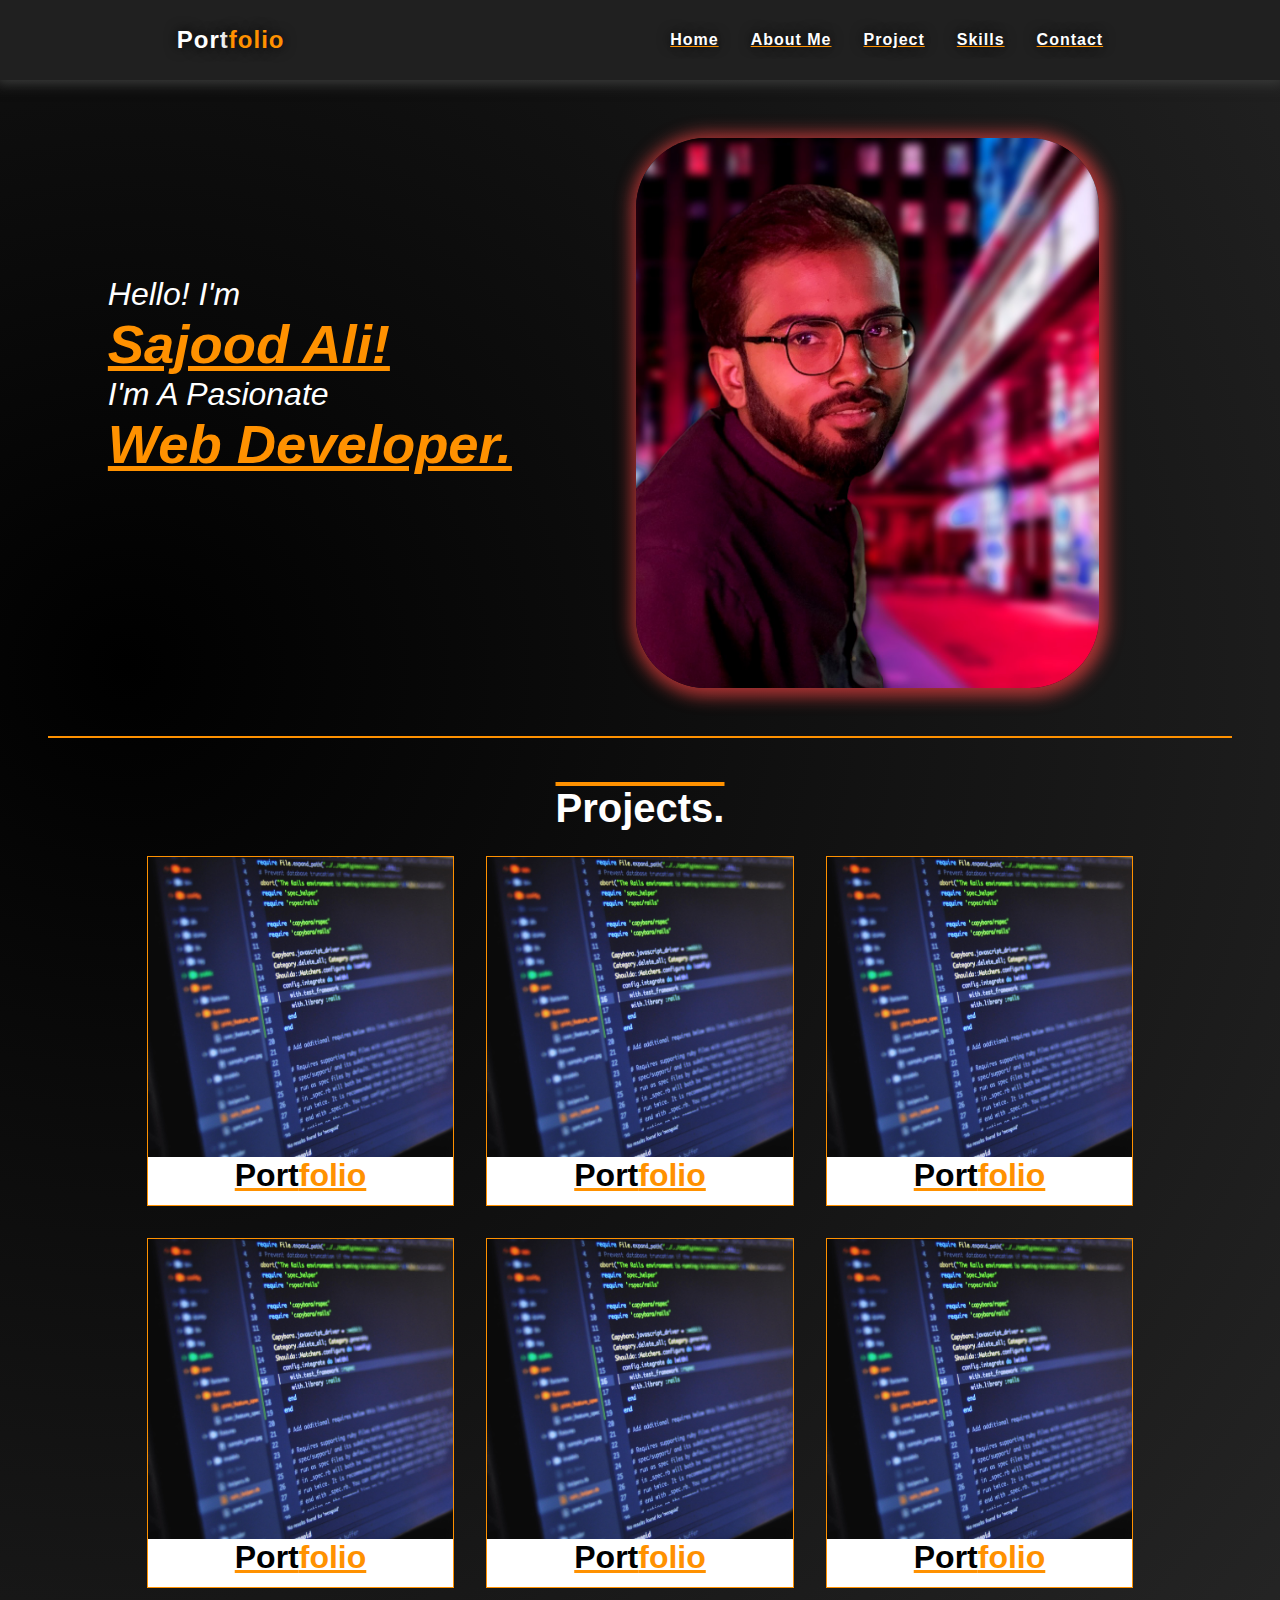
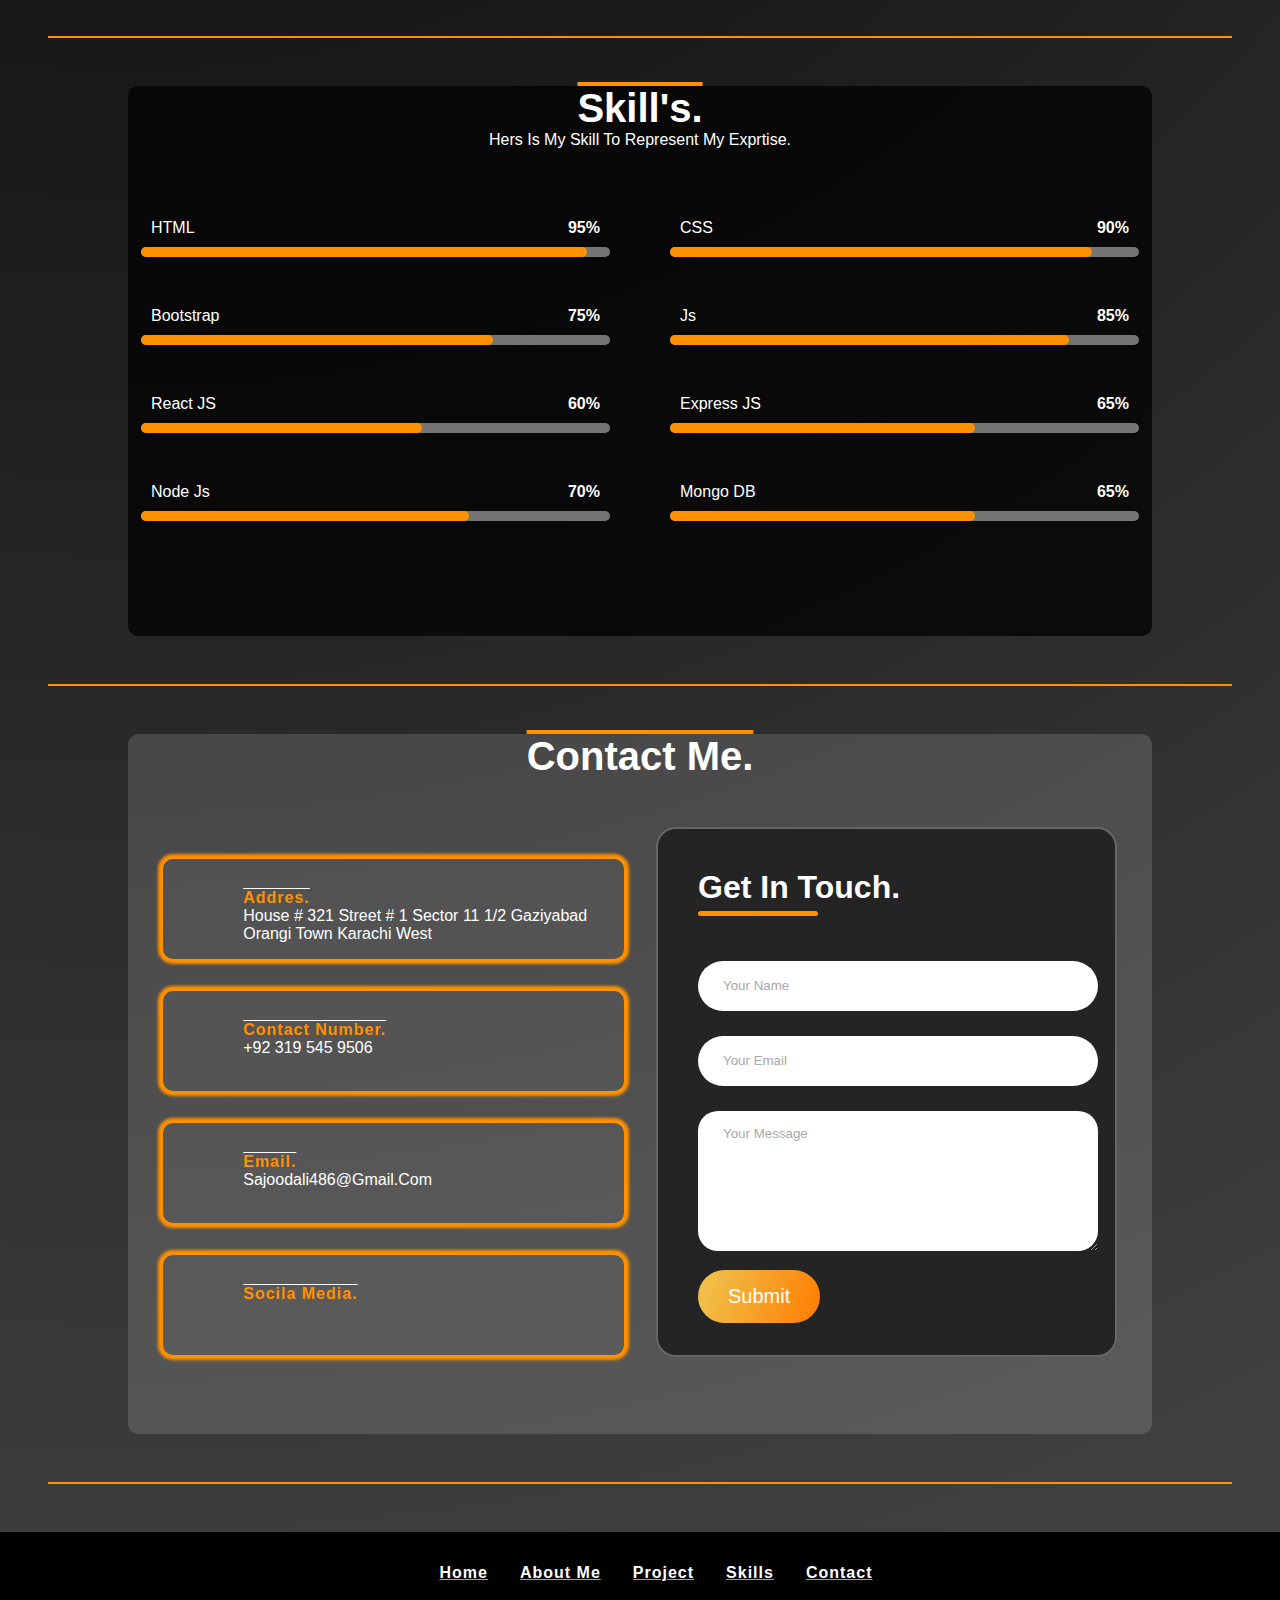
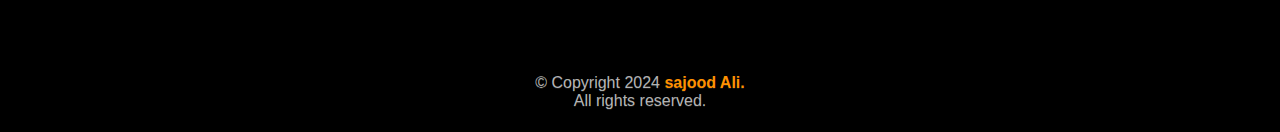
==== commit 9d6bb98b: "commit" ====
--- a/index.html
+++ b/index.html
@@ -200,73 +200,115 @@
 
     <!-- contact section  -->
 
-    <section>
+    <section id="centerdiv">
       <div class="contact-main">
-        <div class="contact-heaing">
-          <h1>contact me.</h1>
-        </div>
+        <h1>contact me.</h1>
+
         <div class="flex-d">
-          <div class="contact-right">right</div>
-          <div class="contact-left">left</div>
+          <div class="contact-right">
+            <div class="contant">
+              <div class="icon-contact">
+                <i class="fa-solid fa-location-dot"></i>
+              </div>
+              <div class="addrees">
+                <h4>Addres.</h4>
+                <p>
+                  house # 321 street # 1 sector 11 1/2 gaziyabad orangi town
+                  karachi west
+                </p>
+              </div>
+            </div>
+            <div class="contant">
+              <div class="icon-contact">
+                <i class="fa-solid fa-phone"></i>
+              </div>
+              <div class="addrees">
+                <h4>contact number.</h4>
+                <p>+92 319 545 9506</p>
+              </div>
+            </div>
+
+            <div class="contant">
+              <div class="icon-contact">
+                <i class="fa-solid fa-envelope"></i>
+              </div>
+              <div class="addrees">
+                <h4>email.</h4>
+                <p>sajoodali486@gmail.com</p>
+              </div>
+            </div>
+            <div class="contant">
+              <div class="icon-contact">
+                <i class="fa-solid fa-share-nodes"></i>
+              </div>
+              <div class="addrees">
+                <h4>socila media.</h4>
+                <div class="icon-midia">
+                  <i class="fa-brands fa-square-github"></i>
+                  <i class="fa-brands fa-square-facebook"></i>
+                  <i class="fa-brands fa-linkedin"></i>
+                </div>
+              </div>
+            </div>
+          </div>
+          <div class="contact-left">
+            <form action="https://api.web3forms.com/submit" method="POST" class="gettouch">
+              <h2>get in touch.</h2>
+              <hr />
+              <div class="input">
+                <input type="hidden" name="access_key" value="5940b565-1421-45ae-9c3c-56d5514313ab">
+                <input
+                  type="text"
+                  name="name"
+                  placeholder="Your Name"
+                  required
+                  class="input-bar"
+                />
+                <input
+                  type="email"
+                  name="email"
+                  placeholder="Your Email"
+                  required
+                  class="input-bar"
+                />
+                <textarea
+                  name="msg"
+                  placeholder="Your Message"
+                  required
+                  class="input-bar"
+                ></textarea>
+                <button type="submit">
+                  Submit <i class="fa-solid fa-arrow-right-long"></i>
+                </button>
+              </div>
+            </form>
+          </div>
         </div>
       </div>
     </section>
-    <br /><br /><br /><br /><br /><br /><br /><br />
-
-    <p>
-      Lorem ipsum dolor sit, amet consectetur adipisicing elit. Amet quod
-      nesciunt recusandae excepturi ullam laudantium possimus minima provident
-      labore, laboriosam nihil distinctio, delectus in debitis cum beatae
-      accusantium reprehenderit, corrupti eos accusamus doloremque. Quae velit
-      iste, enim repellat tempora reprehenderit magnam ullam tenetur ea odit
-      quod corporis laudantium perspiciatis. Corrupti omnis esse suscipit quia
-      consectetur deleniti, porro quidem neque unde maxime nihil cupiditate
-      eligendi recusandae odit distinctio et quasi officiis temporibus, impedit
-      quisquam odio quo aliquid nam? Provident, repellat. Quo, saepe! Amet nemo
-      animi cumque ipsa quibusdam sunt quos vel, nulla a laudantium distinctio
-      eveniet dolore debitis beatae at, et odio facere, omnis reiciendis. Earum
-      consequatur voluptate dolores sapiente soluta! Corrupti debitis aliquam
-      explicabo alias quia provident assumenda quod dolorum! Deleniti nulla
-      magnam, voluptatem, ullam similique tempore aut, aliquam dignissimos
-      distinctio tempora sapiente officiis voluptates assumenda eius aspernatur
-      inventore odio facilis illum molestias odit at vel quod saepe impedit!
-      Voluptas minima obcaecati voluptatem minus reprehenderit dolorum ad odit
-      est ullam earum esse, quaerat maiores, aliquid quisquam? Placeat optio,
-      sunt aliquid hic cum facilis eaque magnam enim consequuntur non aut
-      repudiandae natus error eum tenetur, officiis suscipit sit quo temporibus
-      nulla ut iusto? Non recusandae culpa ipsum voluptates numquam sint libero
-      esse dolor ducimus magnam cumque labore, accusantium ad repellendus
-      laudantium deleniti quos, qui corporis unde incidunt eligendi porro modi?
-      Suscipit placeat dolorum reprehenderit corrupti recusandae a officiis nisi
-      sapiente necessitatibus cumque voluptas assumenda facilis expedita iusto,
-      ipsam libero. Assumenda asperiores magni debitis aperiam laboriosam,
-      reiciendis inventore recusandae ab, quod repellendus excepturi accusantium
-      cum aliquid consectetur omnis adipisci? Commodi, soluta eaque consequuntur
-      quos quaerat at possimus numquam delectus vel corrupti eum esse optio,
-      quod, beatae sunt saepe blanditiis excepturi? Vitae debitis earum quam
-      veniam sapiente tempora iste esse incidunt ipsum neque quidem cum nisi non
-      praesentium fugiat dignissimos quae consequatur, rem odio laboriosam
-      repudiandae nam. Qui eius excepturi adipisci perspiciatis cumque
-      dignissimos sunt dolore. Molestias, quaerat. Perspiciatis, obcaecati. Eos
-      quidem beatae, culpa explicabo fugiat exercitationem autem quibusdam
-      doloribus similique iusto omnis consequuntur praesentium est tempore
-      officia dolore dolorem illum suscipit. Ipsa quasi neque repudiandae
-      tempore quisquam enim voluptas blanditiis iste unde doloremque facilis
-      nemo, quas aliquid officia atque deserunt aut nulla, dolorum ab veniam!
-      Consequatur vitae repellat harum excepturi nobis odio adipisci id fugiat
-      ipsa autem sunt cum atque molestias ullam similique qui, a corrupti,
-      reiciendis quam sit voluptas ab ex ipsam. Accusamus minima error magnam
-      magni iste nihil numquam, quos consequuntur. Beatae temporibus possimus
-      illo facilis facere laudantium! Odio deleniti tenetur eos optio
-      perferendis sequi ipsam in aliquam dolorum, quos voluptatibus, quia quidem
-      explicabo, alias saepe. Quisquam rem assumenda necessitatibus quis
-      repellat recusandae ut minima itaque. Eum, minus, neque in quasi minima
-      harum quis accusamus vero eius nihil quam pariatur repudiandae architecto
-      hic assumenda nam dolor ipsam nisi at reiciendis tenetur, itaque
-      asperiores necessitatibus voluptatem. Repudiandae maxime nihil consectetur
-      ipsam labore qui, itaque vel explicabo eligendi quae accusantium mollitia
-      provident, fuga voluptate tenetur quod aut eos quasi! Harum ipsam placeat
-      est, quasi voluptate et adipisci molestias, dolore, debitis labore modi!
+    <div class="line"></div>
+
+    <!-- footer section  -->
+
+    <footer>
+      <div class="footer_opt">
+        <ol>
+          <a href="#">home</a>
+          <a href="#">about me</a>
+          <a href="#">project</a>
+          <a href="#">skills</a>
+          <a href="#">contact</a>
+        </ol>
+      </div>
+      <div class="icon-midia" style="text-align: center; padding-top: 2rem; ">
+        <i class="fa-brands fa-square-github"></i>
+        <i class="fa-brands fa-square-facebook"></i>
+        <i class="fa-brands fa-linkedin"></i>
+      </div>
+      <p class="cp-text">
+        © Copyright 2024 <strong style="color: #ff9100; ">sajood Ali.</strong>
+        <br> All rights reserved.
     </p>
+    </footer>
   </body>
 </html>
--- a/style.css
+++ b/style.css
@@ -6,7 +6,11 @@
 }
 
 body {
-  background-color: rgb(0, 0, 0);
+  background: radial-gradient(
+    circle at 10% 20%,
+    rgb(0, 0, 0) 0%,
+    rgb(64, 64, 64) 90.2%
+  );
   color: #ffffff;
 }
 
@@ -227,8 +231,7 @@
   height: 550px;
   border-radius: 10px;
   padding: 0px 13px;
-  background-color: rgba(255, 255, 255, 0.144);
-
+  background-color: #030303c9;
 }
 
 .header {
@@ -362,7 +365,6 @@
   }
 }
 
-
 .bar .expressjs {
   width: 65%;
   animation: expressjs 4s;
@@ -378,7 +380,6 @@
   }
 }
 
-
 .bar .nodejs {
   width: 70%;
   animation: nodejs 4s;
@@ -411,8 +412,181 @@
 
 /* contactme section */
 
-
-.contact-main{
+.contact-main {
   height: auto;
-
-}+  width: 80%;
+  height: 700px;
+  background-color: rgba(255, 255, 255, 0.144);
+  border-radius: 10px;
+}
+
+.contact-main h1 {
+  text-align: center;
+  text-decoration: overline #ff9100;
+  text-transform: capitalize;
+  font-size: 2.5rem;
+}
+
+.flex-d {
+  display: flex;
+  justify-content: center;
+  margin-top: 3rem;
+  gap: 2rem;
+}
+
+.flex-d > div {
+  width: 45%;
+  height: 530px;
+}
+
+.contant {
+  display: flex;
+  justify-content: flex-start;
+  width: 100%;
+  height: 100px;
+  margin-top: 2rem;
+  border-radius: 10px;
+  box-shadow: 0px 0px 3px 5px #ff9100;
+  background-color: rgba(155, 154, 154, 0.089);
+}
+
+.contant:hover {
+  transition: 0.4s;
+  transform: scale(0.8);
+}
+.icon-contact {
+  margin-left: 3rem;
+  padding-top: 38px;
+  align-items: center;
+  text-align: center;
+}
+.icon-contact i {
+  font-size: 2rem;
+  color: #ffffff;
+}
+.addrees {
+  text-transform: capitalize;
+  margin-left: 2rem;
+  padding-top: 30px;
+  font-weight: 500;
+  align-items: center;
+}
+
+.addrees h4 {
+  text-decoration: overline white;
+  color: #ff9100;
+  letter-spacing: 1px;
+}
+
+.icon-midia i {
+  font-size: 1.5rem;
+  margin: 0.5rem 0 0 0.5rem;
+  text-decoration: overline #ff9100;
+}
+
+.icon-midia i:hover {
+  cursor: pointer;
+  transition: 0.4s;
+  transform: scale(1.2);
+}
+.contact-left {
+  padding: 2.5rem;
+  border-radius: 20px;
+  border: 2px solid #666;
+  background-color: #242424;
+}
+
+.gettouch h2 {
+  font-weight: 600;
+  color: #fff;
+  font-size: 2rem;
+  text-transform: capitalize;
+  margin-bottom: 5px;
+}
+
+.gettouch hr {
+  border: none;
+  border-radius: 10px;
+  height: 5px;
+  width: 120px;
+  background-color: #ff9100;
+  margin-bottom: 20px;
+}
+
+.input-bar {
+  height: 50px;
+  width: 400px;
+  border: none;
+  outline: none;
+  padding-left: 25px;
+  font-weight: 500;
+  color: #666;
+  border-radius: 50px;
+  margin-top: 25px;
+}
+
+.input textarea {
+  height: 140px;
+  padding-top: 15px;
+  border-radius: 20px;
+}
+.input-bar:focus {
+  border: 2px solid #ff9100;
+}
+
+.input-bar::placeholder {
+  color: #a9a9a9;
+}
+.input button {
+  padding: 15px 30px;
+  font-size: 20px;
+  color: #fff;
+  gap: 10px;
+  border-radius: 50px;
+  background: linear-gradient(
+    109.6deg,
+    rgb(241, 190, 71) 11.2%,
+    rgb(255, 124, 0) 100.2%
+  );
+  border: none;
+  margin-top: 15px;
+  cursor: pointer;
+}
+
+/* footer section */
+
+footer{
+  height: 200px;
+  width: 100%;
+  background-color: #000000;
+}
+
+  .cp-text {
+    color: rgba(255, 255, 255, 0.7);
+    text-shadow: 0 1px rgba(255, 255, 255, 0.1);
+    text-align: center;
+    margin-top: 2rem;
+  }
+
+  .footer_opt ol {
+    display: flex;
+    justify-content: center;
+    padding-top: 2rem;
+  }
+  
+  ol a {
+    margin-left: 2rem;
+    text-transform: capitalize;
+    color: #ffffff;
+    text-decoration: underline #ff9100;
+    letter-spacing: 1px;
+  
+    font-weight: 600;
+  }
+  
+  ol a:hover {
+    color: #ff9100;
+    transform: scale(0.8);
+    transition: 0.4s;
+    text-decoration: overline #ffffff;
+  }